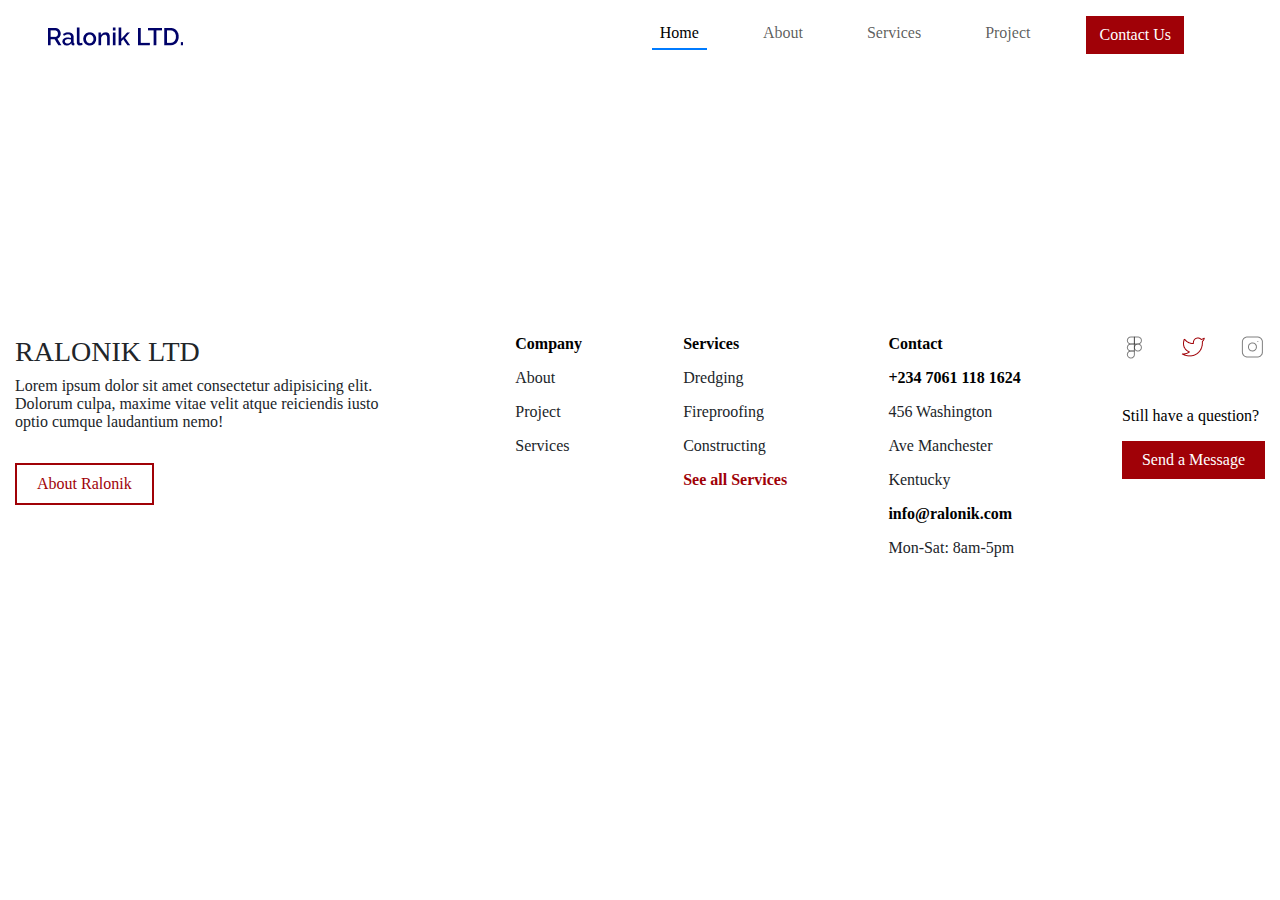
==== about.html @ 8cf42144 "update" ====
<!DOCTYPE html>
<html lang="en">
<head>
    <meta charset="UTF-8">
    <meta name="viewport" content="width=device-width, initial-scale=1.0">
    <link rel="stylesheet" href="bootstrap/css/bootstrap.min.css">
    <link rel="stylesheet" href="about.css">
    <title>Ralonik</title>
</head>
<body>
    <nav class="navbar navbar-expand-lg navbar-white bg-white p-3  px-5  fixed-top">
        <a class="navbar-brand" href="#">
            <img src="./images/Ralonik LTD..png" alt="Logo" >
        </a>
        <button class="navbar-toggler" type="button" data-bs-toggle="collapse" data-bs-target="#navbarNav" 
            aria-controls="navbarNav" aria-expanded="false" aria-label="Toggle navigation">
            <span class="navbar-toggler-icon"></span>
        </button>
        
        <div class="collapse navbar-collapse " id="navbarNav">
            <ul class="navbar-nav ms-auto">
                <li class="nav-item me-5">
                    <a class="nav-link active" href="index.html">Home</a>
                </li>
                <li class="nav-item me-5">
                    <a class="nav-link" href="about.html">About</a>
                </li>
                <li class="nav-item me-5">
                    <a class="nav-link" href="services.html">Services</a>
                </li>
                <li class="nav-item me-5">
                    <a class="nav-link" href="project.html">Project</a>
                </li>
                <a href="#" class="btn me-5" id="contact-btn">Contact Us</a>
            </ul>
        </div>
    </nav>



<!-- 

    <style>
        .counter-container {
            text-align: center;
            margin-top: 50px;
        }
        .big-number {
            font-size: 80px;
            font-weight: bold;
        }
        .small-number {
            font-size: 40px;
            font-weight: bold;
        }
        .text-desc {
            font-size: 16px;
            color: #555;
        }
    </style>

<div class="container mt-5">
    <div class="row text-center">
        <div class="col-md-4 counter-container">
            <span class="small-number counter" data-start="45" data-target="55"><span class="big-digit">4</span>5</span>+
            <p class="text-desc">Description for 45+</p>
        </div>
        <div class="col-md-4 counter-container">
           <span class="small-number counter" data-start="30" data-target="40"><span class="big-digit">3</span>0</span>+
            <p class="text-desc">Description for 30+</p>
        </div>
        <div class="col-md-4 counter-container">
            <span class="small-number counter" data-start="5" data-target="15"><span class="big-digit">5</span></span>+
            <p class="text-desc">Description for 5+</p>
        </div>
    </div>
</div>

<script>
    function animateCounters() {
        const counters = document.querySelectorAll('.counter');
        counters.forEach(counter => {
            const start = parseInt(counter.getAttribute('data-start'));
            const target = parseInt(counter.getAttribute('data-target'));
            let count = start;
            const increment = Math.ceil((target - start) / 100); 

            function updateCounter() {
                if (count < target) {
                    count += increment;
                    counter.innerText = count;
                    requestAnimationFrame(updateCounter);
                } else {
                    counter.innerText = target; 
                }
            }
            updateCounter();
        });
    }

    document.addEventListener('DOMContentLoaded', animateCounters);
</script>

<script src="https://cdn.jsdelivr.net/npm/bootstrap@5.3.0/dist/js/bootstrap.bundle.min.js"></script>







     -->


<!-- footer -->
 <footer class="d-flex w-100">
    <div class="footer-text1">
        <h3>RALONIK LTD</h3>
        <p>Lorem ipsum dolor sit amet consectetur adipisicing elit. Dolorum culpa, maxime vitae velit atque reiciendis iusto optio cumque laudantium nemo!</p>
        <button>About Ralonik</button>
    </div>
    <div  class="footer-text2 d-none" id="footer2">
        <p class="footer-color fw-bold">Company</p>
        <p>About</p>
        <p>Project</p>
        <p>Services</p>
    </div>
    <div  class="footer-text3 d-none" id="footer4">
        <p class="footer-color fw-bold">Services</p>
        <p>Dredging</p>
        <p>Fireproofing</p>
        <p>Constructing</p>
        <a href=""><p>See all Services</p></a>
    </div>
    <div  class="footer-text4 d-none" id="footer4">
        <p class="footer-color fw-bold">Contact</p>
        <p class="footer-color fw-bold">+234 7061 118 1624</p>
        <p>456 Washington</p>
        <p>Ave Manchester</p>
        <p>Kentucky</p>
        <p class="footer-color fw-bold">info@ralonik.com</p>
        <p>Mon-Sat: 8am-5pm</p>
    </div>
    <div  class="footer-text5">
        <div class="d-flex" style="justify-content: space-between;">
            <img src="images/MAKERS_SOCIAL_MEDIA_ICONS.png" style="object-fit:cover;" alt="">
            <img src="images/vectors.png" alt="" style="object-fit:cover;">
            <img src="images/vectors (1).png" alt="" style="object-fit:cover;">
        </div>
        <p class="footer-color mt-5">Still have a question?</p>
        <button>Send a Message</button>
    </div>
 </footer>








         











    <script src="scripts.js"></script>
    <script src="bootstrap/js/bootstrap.bundle.min.js"></script>
</body>
</html>
---- about.css ----
*{
    margin: 0;
    padding: 0;
    box-sizing: border-box;
}
@font-face {
    font-family: Raleway;
    src: url(./font/Raleway/Raleway-VariableFont_wght.ttf);
}
body{
    font: inherit;
    font-family: rAL;
}
.nav-link {
    position: relative;
    text-decoration: none;
}

.nav-link::after {
    content: "";
    position: absolute;
    left: 0;
    bottom: 0;
    width: 100%;
    height: 2px;
    background-color: #007bff;
    transform: scaleX(0);
    transition: transform 0.3s ease-in-out;
}
.nav-link:hover::after, 
.nav-link.active::after {
    transform: scaleX(1);
}
#contact-btn{
   background-color: #A00107;
   border-radius: 0;
   color: white;
}












/* footer */
footer{
    margin-top: 20rem;
    justify-content: space-between;
    padding: 15px;
}
.footer-text1{
    width: 60%;
    margin-right: 1.5rem;
}
.footer-text1 button{
    border: 2px solid #A00107;
    color: #A00107;
    background-color: white;
    padding: 5px 10px;
    margin-top: 1rem;
}
.footer-text5 button{
    background-color: #A00107;
    color: white;
    padding: 2px 5px;
    border: none;
}






@media (min-width: 768px) {














    
/* footer */
.footer-text1{
    width: 30%;
}
#footer2, #footer3, #footer4{
    display: block !important;
}
.footer-color{
    color: #000000;
}
.footer-text1 button{
    padding: 10px 20px;
}
.footer-text5 button{
    padding: 10px 20px;
}
.footer-text3 a{
    color: #A00107;
    list-style: none;
    text-decoration: none;
    font-weight: bold;
}


}
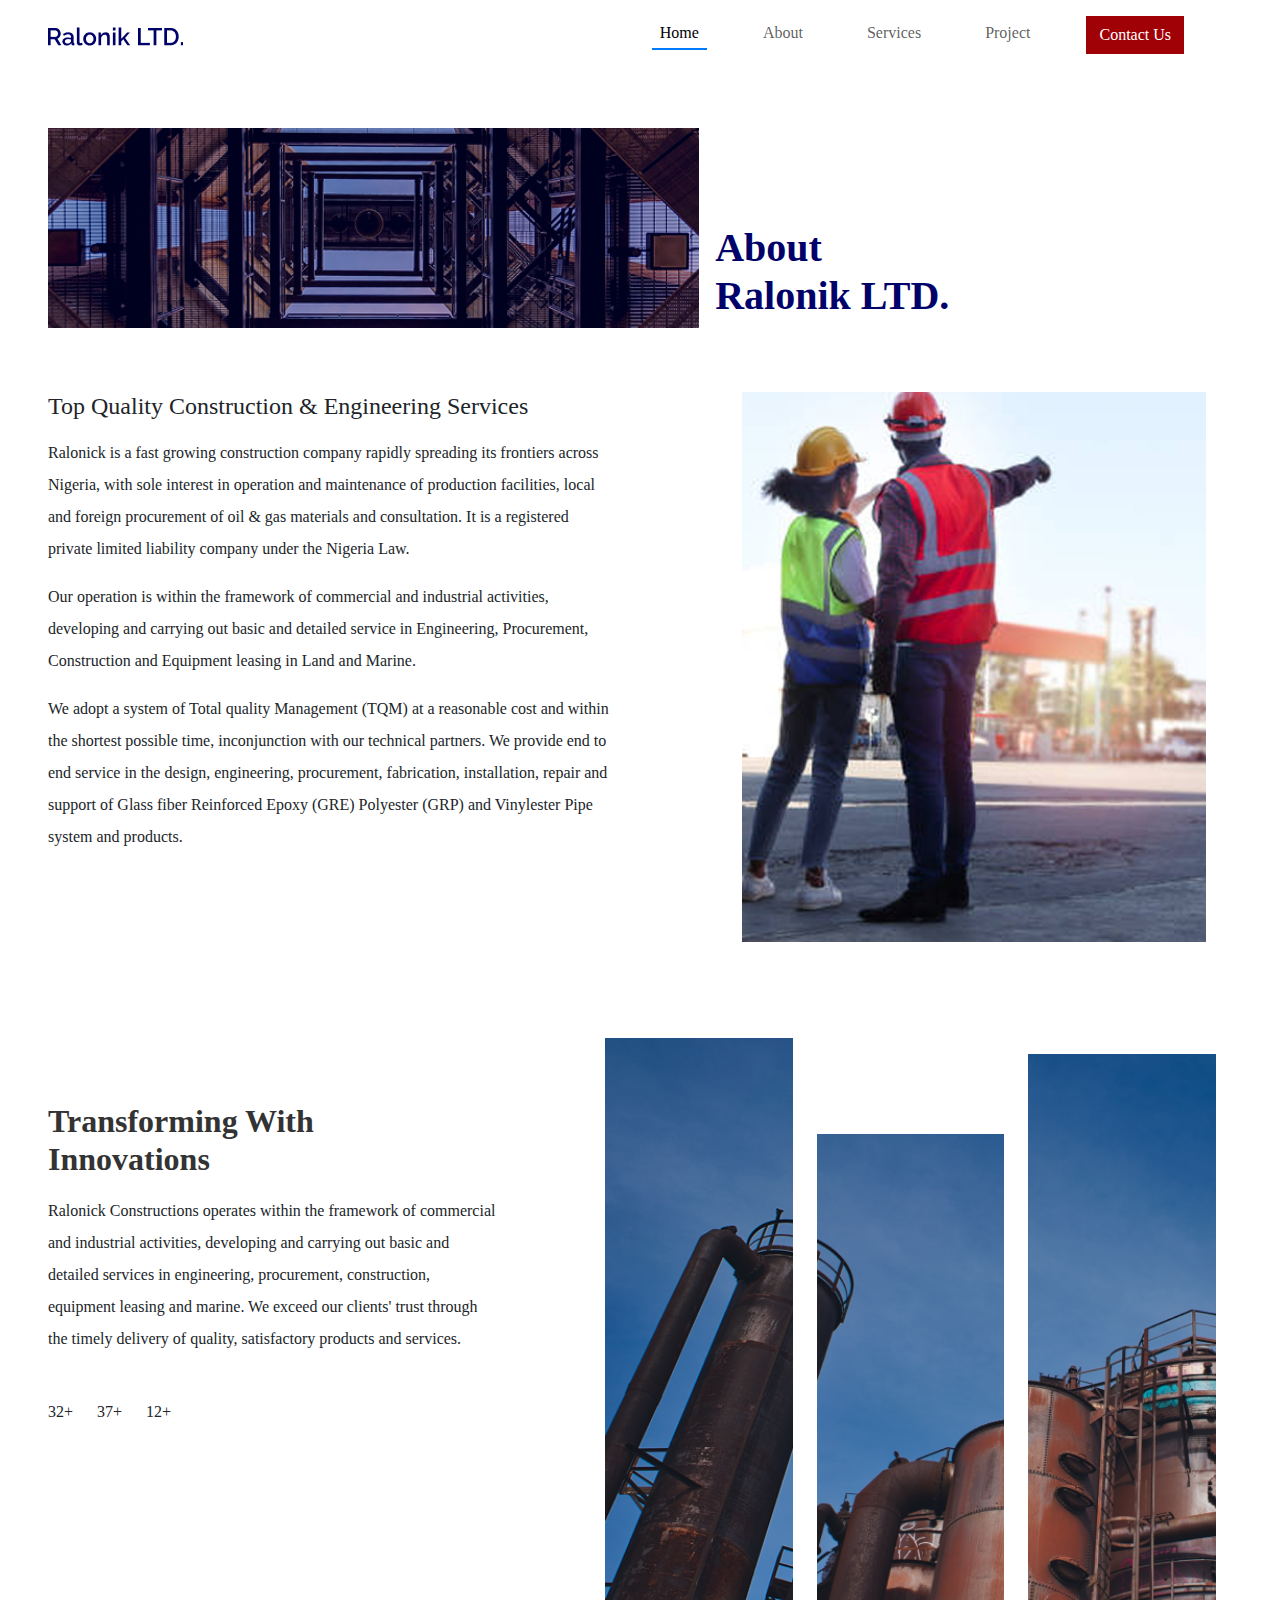
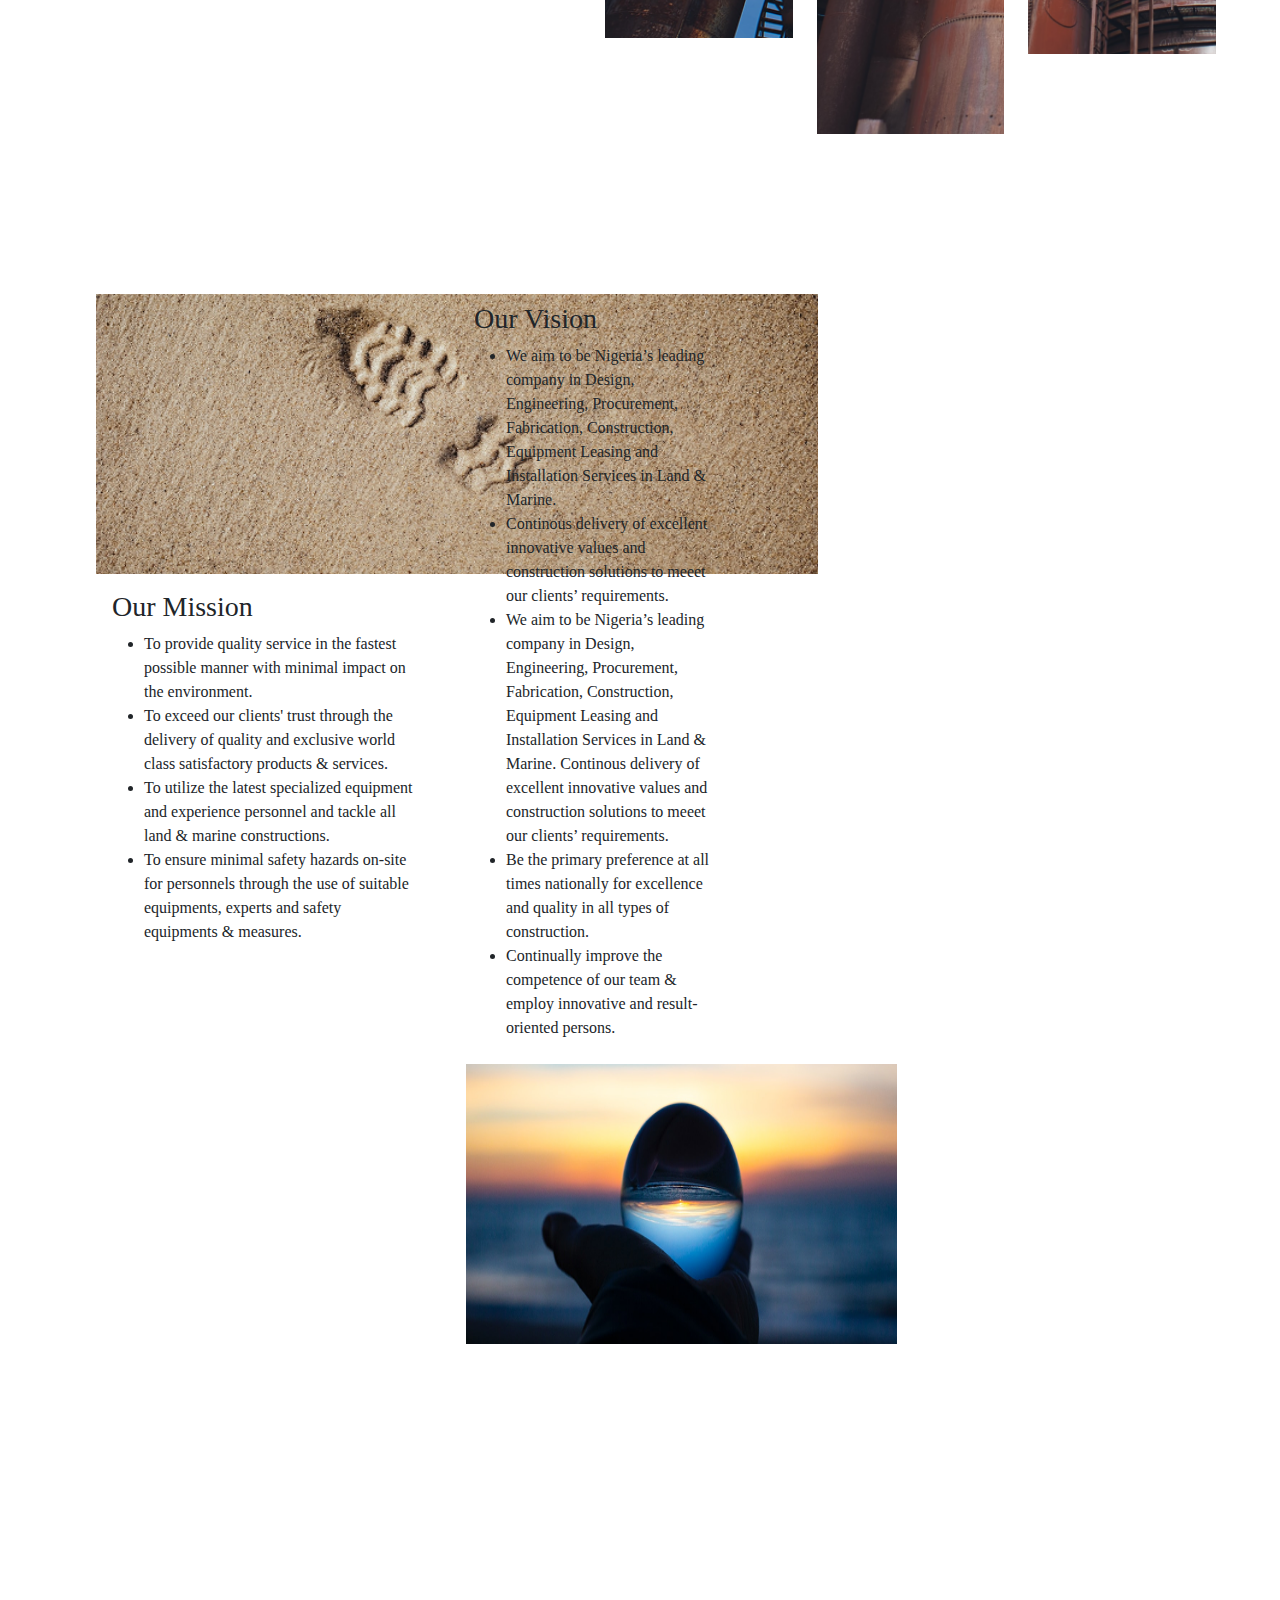
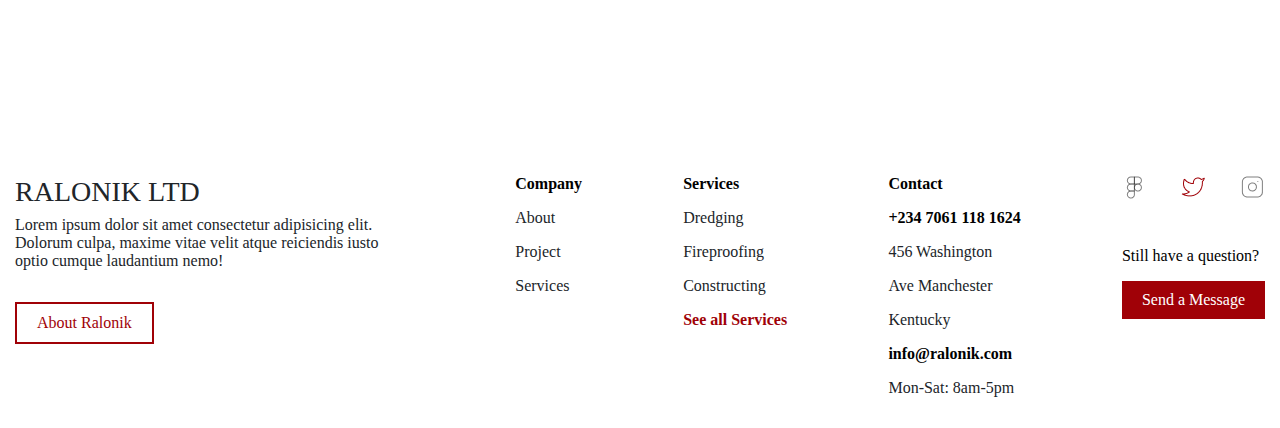
==== commit ba0e3112: "update" ====
--- a/about.html
+++ b/about.html
@@ -23,7 +23,7 @@
                     <a class="nav-link active" href="index.html">Home</a>
                 </li>
                 <li class="nav-item me-5">
-                    <a class="nav-link" href="about.html">About</a>
+                    <a class="nav-link" href="#">About</a>
                 </li>
                 <li class="nav-item me-5">
                     <a class="nav-link" href="services.html">Services</a>
@@ -35,81 +35,99 @@
             </ul>
         </div>
     </nav>
+    
+    <!-- Hero section -->
+    <section class="mt-5 p-5">
+        <div class="about-head">
+            <img src="images/Frame 9908.png" alt="" style="object-fit: cover;">
+            <h1 class="fw-bold">About <br> Ralonik LTD.</h1>
+        </div>
+        <div class="about-text mt-5">
+            <div class="about-text-p">
+                <h4 class="mt-3">Top Quality Construction & Engineering Services</h4>
+                <p class="mt-3">Ralonick is a fast growing construction company rapidly spreading its frontiers across Nigeria, with sole interest in operation and maintenance of production facilities, local and foreign procurement of oil & gas materials and consultation. It is a registered private limited liability company under the Nigeria Law.</p>
+                <p class="mt-3"> Our operation is within the framework of commercial and industrial activities, developing and carrying out basic and detailed service in Engineering, Procurement, Construction and Equipment leasing in Land and Marine.</p>
+                <p class="mt-3">We adopt a system of Total quality Management (TQM) at a reasonable cost and within the shortest possible time, inconjunction with our technical partners. We provide end to end service in the design, engineering, procurement, fabrication, installation, repair and support of Glass fiber Reinforced Epoxy (GRE) Polyester (GRP) and Vinylester Pipe system and products.</p>
+            </div>
+            <div class="about-text-img">
+                <img src="images/Frame 41.png" alt="" class="d-none" id="about-text-img1" style="object-fit: cover;">
+            </div>
+    
+        </div>
+
+        <!-- Transformation -->
+         
+        <div class="d-flex mt-5">
+            <div class="whatwedo">
+                <h2 class="mb-3 fw-bold" style="width: 50%; color: #333333;">Transforming With Innovations</h2>
+                <p class="mb-5" style="line-height: 2; width: 85%;">Ralonick Constructions operates within the framework of commercial and industrial activities, developing and carrying out basic and detailed services in engineering, procurement, construction, equipment leasing and marine. 
+                    We exceed our clients' trust through the timely delivery of quality, satisfactory products and services.</p>
+                 <div class="d-none" id="num-count">
+                    <div class="row text-center">
+                        <div class="col-md-4 counter-container" id="counter1" class="counter fw-bold">
+                            <span class="small-number counter" data-start="45" data-target="55"><span class="big-digit">4</span>5</span>+
+                            <p class="text-desc">Description for 45+</p>
+                        </div>
+                        <div class="col-md-4 counter-container" id="counter2" class="counter fw-bold">
+                           <span class="small-number counter" data-start="30" data-target="40"><span class="big-digit">3</span>0</span>+
+                            <p class="text-desc">Description for 30+</p>
+                        </div>
+                        <div class="col-md-4 counter-container" id="counter3" class="counter fw-bold">
+                            <span class="small-number counter" data-start="5" data-target="15"><span class="big-digit">5</span></span>+
+                            <p class="text-desc">Description for 5+</p>
+                        </div>
+                    </div> 
+                </div> 
+
+            </div>
+            <div class="d-none mt-3" id="whatwedo-img">
+                <img src="images/unsplash_ptudKzrajps.png" alt="" class="img-1" srcset="">
+                <img src="images/Frame 15.png" alt="" class="img-2">
+                <img src="images/Frame 14.png" alt="" class="img-3">
+            </div>
+        </div>
 
 
+        <!-- vision and mission -->
+         <div class="vision-head p-5">
+            <div class="vision-header">
+                <div>
+                    <img src="images/Frame 9912.png" alt="">
+                    <div class="p-3 mission">
+                        <h3>Our Mission</h3>
+                        <ul>
+                            <li>To provide quality service in the fastest possible manner with minimal impact on the environment. </li>
+                            <li>To exceed our clients' trust through the delivery of quality and exclusive world class satisfactory products & services. </li>
+                            <li>To utilize the latest specialized equipment and experience personnel and tackle all land & marine constructions.</li>
+                            <li>To ensure minimal safety hazards on-site for personnels through the use of suitable equipments, experts and safety equipments & measures.</li>
+                        </ul>
+                    </div>
 
-<!-- 
+                </div>
+                
+                <div class="vision-text-head">
+                    <div class="vision-text">
+                        <h3>Our Vision</h3>
+                      <ul>
+                        <li>We aim to be Nigeria’s leading company in Design,  Engineering, Procurement, Fabrication, Construction, Equipment Leasing  and Installation Services in Land & Marine.</li>
+                        <li>Continous delivery of excellent innovative values and construction solutions to meeet our clients’  requirements. </li>
+                        <li>We aim to be Nigeria’s leading company in Design,  Engineering, Procurement, Fabrication, Construction, Equipment Leasing  and Installation Services in Land & Marine.
+                            Continous delivery of excellent innovative values and construction solutions to meeet our clients’  requirements. 
+                        </li>
+                        <li> Be the primary preference at all times nationally for excellence and quality in all types of construction.</li>
+                        <li>
+                            Continually improve the competence of our team & employ innovative and result-oriented persons.
+                        </li>
+                    </ul>
+                    </div>
+                    <img src="images/Frame 9914.png" alt="">
+                </div>
+            </div>
 
-    <style>
-        .counter-container {
-            text-align: center;
-            margin-top: 50px;
-        }
-        .big-number {
-            font-size: 80px;
-            font-weight: bold;
-        }
-        .small-number {
-            font-size: 40px;
-            font-weight: bold;
-        }
-        .text-desc {
-            font-size: 16px;
-            color: #555;
-        }
-    </style>
+         </div>
 
-<div class="container mt-5">
-    <div class="row text-center">
-        <div class="col-md-4 counter-container">
-            <span class="small-number counter" data-start="45" data-target="55"><span class="big-digit">4</span>5</span>+
-            <p class="text-desc">Description for 45+</p>
-        </div>
-        <div class="col-md-4 counter-container">
-           <span class="small-number counter" data-start="30" data-target="40"><span class="big-digit">3</span>0</span>+
-            <p class="text-desc">Description for 30+</p>
-        </div>
-        <div class="col-md-4 counter-container">
-            <span class="small-number counter" data-start="5" data-target="15"><span class="big-digit">5</span></span>+
-            <p class="text-desc">Description for 5+</p>
-        </div>
-    </div>
-</div>
+    </section>
 
-<script>
-    function animateCounters() {
-        const counters = document.querySelectorAll('.counter');
-        counters.forEach(counter => {
-            const start = parseInt(counter.getAttribute('data-start'));
-            const target = parseInt(counter.getAttribute('data-target'));
-            let count = start;
-            const increment = Math.ceil((target - start) / 100); 
-
-            function updateCounter() {
-                if (count < target) {
-                    count += increment;
-                    counter.innerText = count;
-                    requestAnimationFrame(updateCounter);
-                } else {
-                    counter.innerText = target; 
-                }
-            }
-            updateCounter();
-        });
-    }
-
-    document.addEventListener('DOMContentLoaded', animateCounters);
-</script>
-
-<script src="https://cdn.jsdelivr.net/npm/bootstrap@5.3.0/dist/js/bootstrap.bundle.min.js"></script>
-
-
-
-
-
-
-
-     -->
 
 
 <!-- footer -->
--- a/about.css
+++ b/about.css
@@ -37,6 +37,16 @@
    color: white;
 }
 
+/* about us */
+.about-head img{
+    width: 100%;
+    height: 150px;
+}
+.about-head h1{
+    color: #000269;
+    margin-top: 10px;
+}
+
 
 
 
@@ -78,6 +88,88 @@
 
 
 @media (min-width: 768px) {
+    .about-head{
+        display: flex;
+        margin-top: 2rem;
+    }
+    .about-head img{
+        width: 55%;
+        height: 200px;
+    }
+    .about-head h1{
+        margin-top: 6rem;
+        color: #000269;
+        margin-left: 1rem;
+    }
+    .about-text{
+        display: flex;
+    }
+    .about-text-p{
+        line-height: 2;
+        width: 50%;
+    }
+    .about-text-img{
+        width: 45%;
+        padding: 1rem; 
+        margin-left: 7.3rem;
+    }
+    .about-text-img img{
+        height: 550px;
+    }
+    #about-text-img1{
+        display:  block !important;
+    }
+    
+.whatwedo{
+    width: 45%;
+    margin-top: 6rem;
+}
+
+#whatwedo-img{
+    display: flex !important;
+    margin-left: 1rem;
+}
+.img-1{
+    margin: 1rem 0.5rem;
+    height: 600px;
+}
+.img-3{
+    margin: 2rem 0.5rem;
+    height: 600px;
+}
+.img-2{
+    margin: 7rem 1rem;
+    height: 600px;
+}
+#num-count{
+    display: flex !important;
+}
+.vision-header{
+    display: flex;
+}
+.vision-header img{
+    width: 195%;
+    height: 280px;
+}
+.vision-header{
+    width: 100%;
+
+}
+.vision-text{
+    padding: 0.5rem;
+    width: 35%;
+}
+.vision-text ul li{
+    line-height: 1.5;
+}
+.vision-text-head img{
+    width: 60%;
+}
+.mission{
+    line-height: 1.5;
+    width: 90%;
+}
+
 
 
 
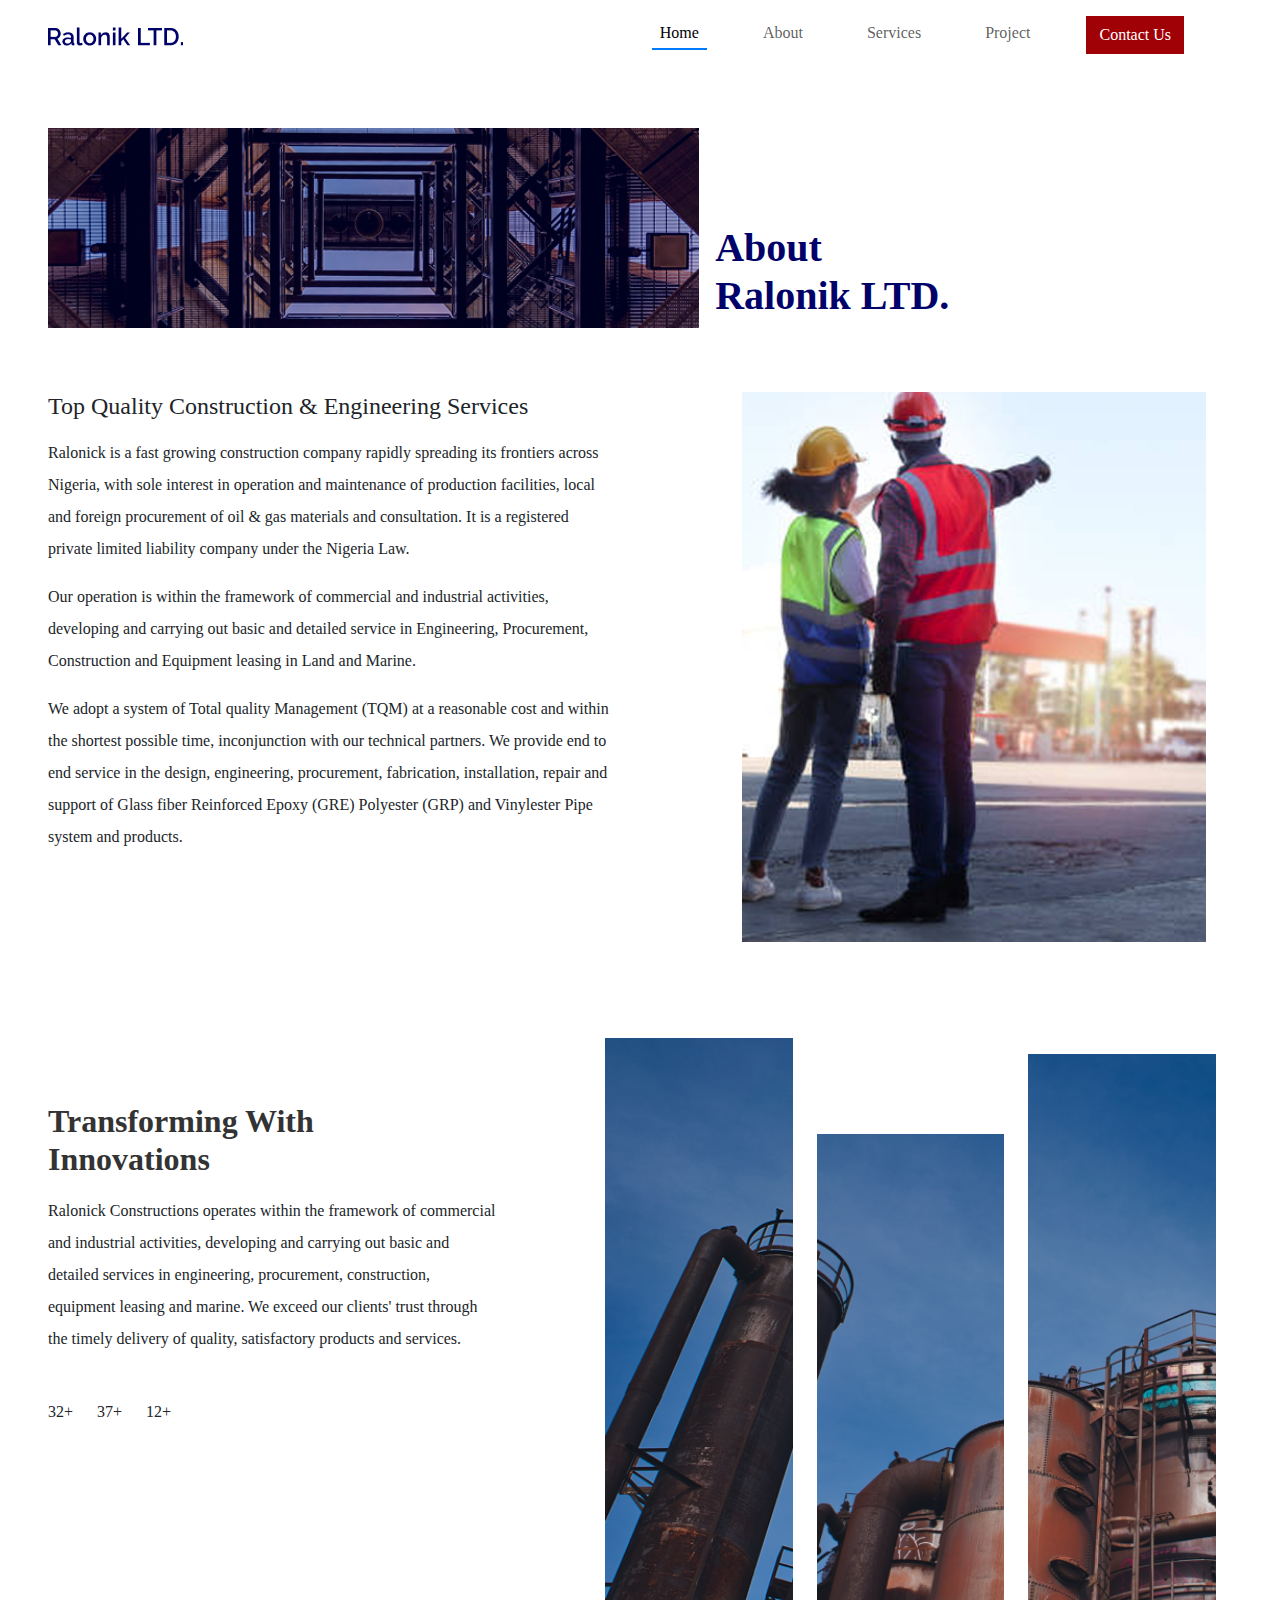
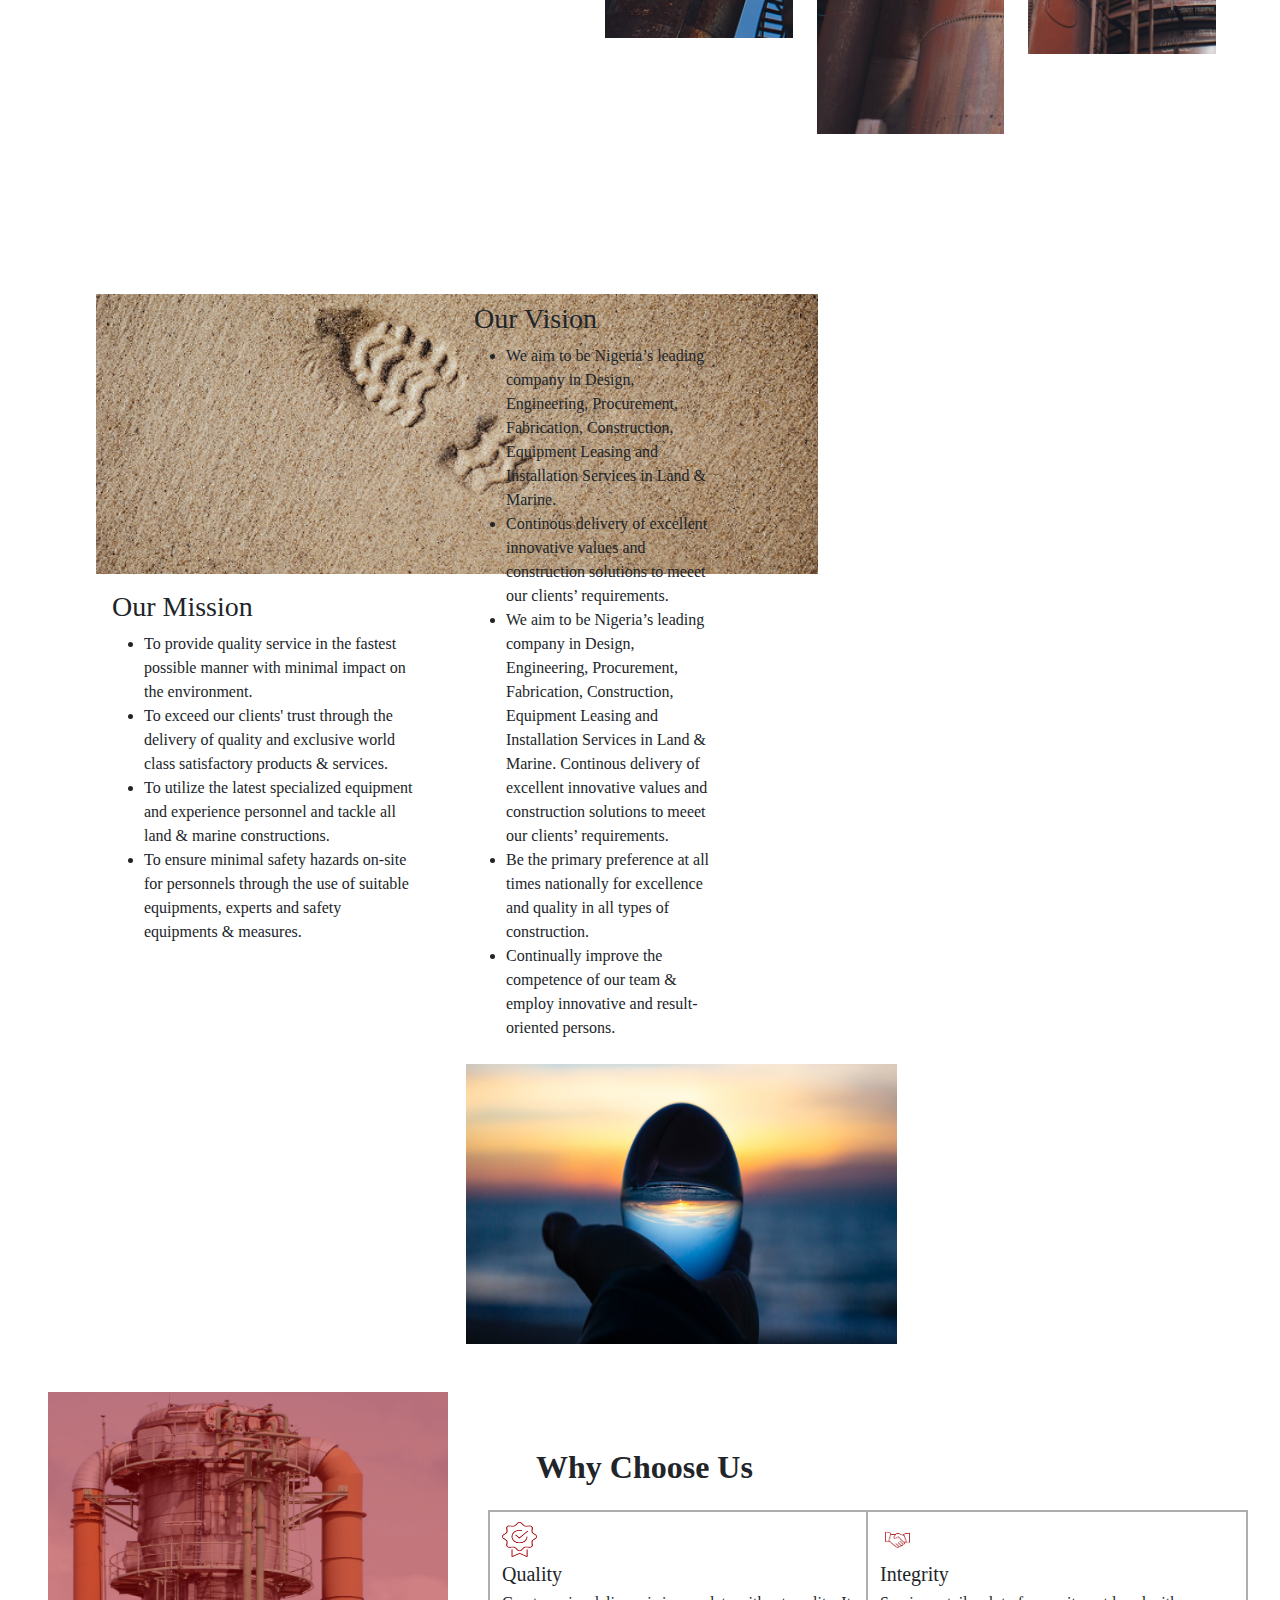
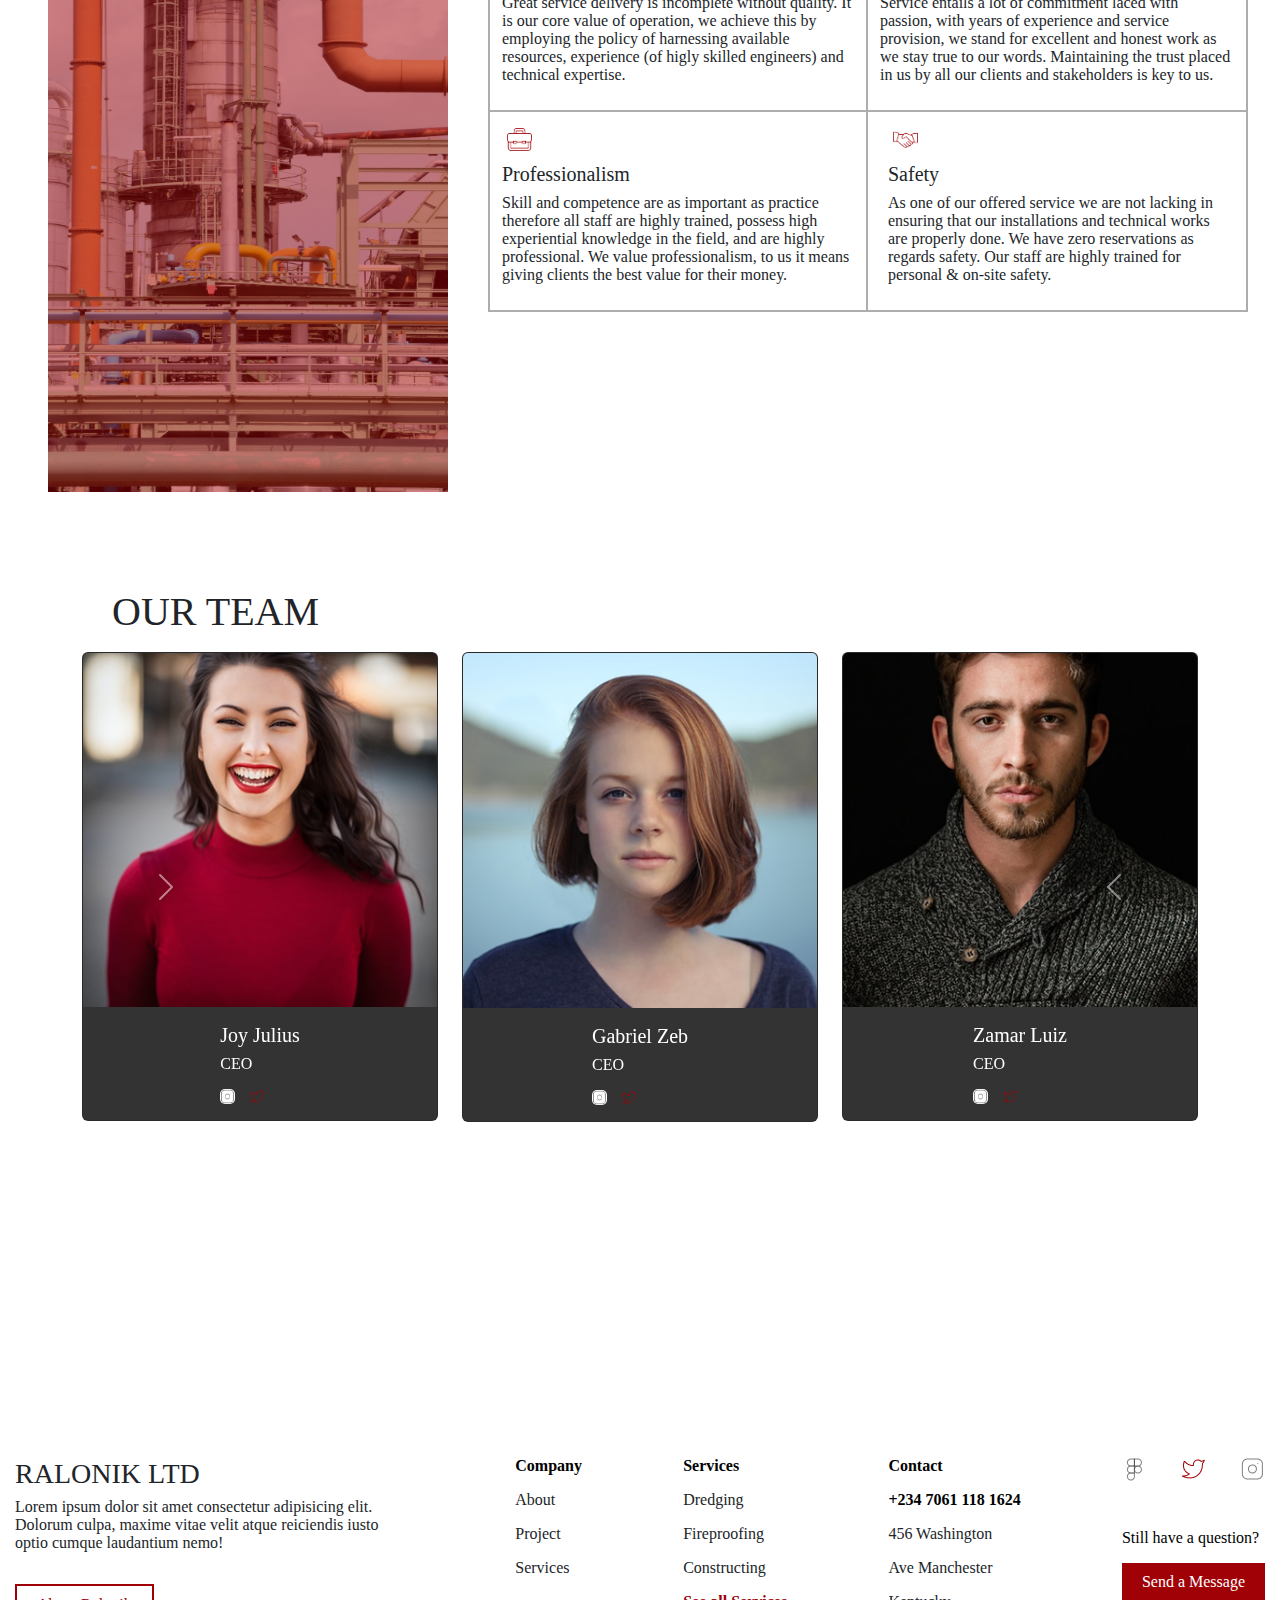
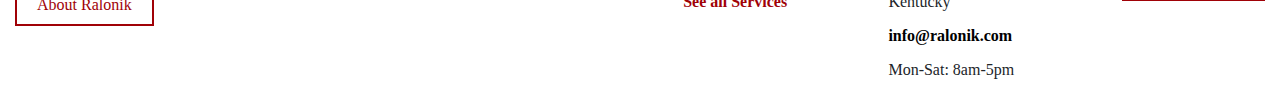
==== commit a066a32a: "update" ====
--- a/about.html
+++ b/about.html
@@ -126,7 +126,182 @@
 
          </div>
 
+
+
+
+
+
+
+
+          <!-- why choose us -->
+        <div class="hero-choose">
+            <div class="d-none" id="hero-choose-img">
+                <img src="images/Frame 28.png" alt="" class="hero-choose-img1">
+            </div>
+          <div class="hero-chooseboxx mt-5 p-2">
+            <h2 class="hero-choose-head mb-4 fw-bold ml-4">Why Choose Us</h2>
+            <div class="hero-choose-box">
+                <div class="hero-choose-box-1">
+                    <div class="hero-choose-box-1a">
+                        <img src="images/Vector (8).png" alt="">
+                        <h5>Quality</h5>
+                        <p>Great service delivery is incomplete without quality. It is our core value of operation, we achieve this by employing the policy of harnessing available resources, experience (of higly skilled engineers) and technical expertise.</p>
+                    </div>
+                    <div class="hero-choose-box-1b">
+                        <img src="images/Frame 35.png" alt="">
+                        <h5>Integrity</h5>
+                        <p>Service entails a lot of commitment laced with passion, with years of experience and service provision, we stand for excellent and honest work as we stay true to our words.
+                            Maintaining the trust placed in us by all our clients and stakeholders is key to us.</p>
+                    </div>
+
+                </div>
+                <div class="hero-choose-box-2">
+                    <div class="hero-choose-box-1c">
+                        <img src="images/Frame 35 (1).png" alt="">
+                        <h5>Professionalism</h5>
+                        <p>Skill and competence are as important as practice therefore all staff are highly trained, possess high experiential knowledge in the field, and are highly professional.
+                        We value professionalism, to us it means giving clients the best value for their money.</p>
+                    </div>
+                    <div class="hero-choose-box-1d">
+                        <img src="images/Frame 35.png" alt="">
+                        <h5>Safety</h5>
+                        <p>As one of our offered service we are not lacking in ensuring that our installations and technical works are properly done.
+                            We have zero reservations as regards safety. Our staff are highly trained for personal & on-site safety. </p>
+                    </div>
+                </div>
+            </div>
+          </div>
+
+        </div>
+
+
     </section>
+
+
+
+
+
+
+
+
+
+
+<div class="mt-5">
+    <h1 class="mb-3" style="margin-left: 7rem;">OUR TEAM</h1>
+
+    <div class="container  w-100">
+        <div id="carouselExample" class="carousel slide" data-bs-ride="carousel">
+            <div class="carousel-inner">
+                <div class="carousel-item active">
+                    <div class="row">
+                        <div class="col-md-4">
+                            <div class="card" style="background-color: #333333; color: white;">
+                                <img src="images/Frame 9 (1).png" class="card-img-top" alt="Image 1">
+                                <div class="card-body mx-auto" >
+                                    <h5>Joy Julius</h5>
+                                    <p>CEO</p>
+                                    <div class="d-flex">
+                                        <img src="images/vectors (1).png" alt="" style="width: 15px; height: 15px; margin-right: 15px; border-radius: 5px; background-color: white;">
+                                        <img src="images/vectors.png" alt="" style="width: 15px; height: 15px;">
+                                    </div>
+                                </div>
+                            </div>
+                        </div>
+                        <div class="col-md-4">
+                            <div class="card" style="background-color: #333333; color: white;">
+                                <img src="images/Frame 14 (1).png" class="card-img-top" alt="Image 2">
+                                <div class="card-body mx-auto">
+                                    <h5>Gabriel Zeb</h5>
+                                    <p>CEO</p>
+                                    <div class="d-flex">
+                                        <img src="images/vectors (1).png" alt="" style="width: 15px; height: 15px; margin-right: 15px; border-radius: 5px; background-color: white;">
+                                        <img src="images/vectors.png" alt="" style="width: 15px; height: 15px;">
+                                    </div>
+                                </div>
+                            </div>
+                        </div>
+                        <div class="col-md-4">
+                            <div class="card" style="background-color: #333333; color: white;">
+                                <img src="images/Frame 15 (1).png" class="card-img-top" alt="Image 3">
+                                <div class="card-body mx-auto">
+                                    <h5>Zamar Luiz</h5>
+                                    <p>CEO</p>
+                                    <div class="d-flex">
+                                        <img src="images/vectors (1).png" alt="" style="width: 15px; height: 15px; margin-right: 15px; border-radius: 5px; background-color: white;">
+                                        <img src="images/vectors.png" alt="" style="width: 15px; height: 15px;">
+                                    </div>
+                                </div>
+                            </div>
+                        </div>
+                    </div>
+                </div>
+                <div class="carousel-item">
+                    <div class="row">
+                        <div class="col-md-4">
+                            <div class="card" id="card-1" style="background-color: #333333; color: white;">
+                                <img src="images/Frame 14 (1).png" class="card-img-top" alt="Image 4">
+                                <div class="card-body mx-auto">
+                                    <h5>Rose Hope</h5>
+                                    <p>CEO</p> 
+                                    <div class="d-flex">
+                                        <img src="images/vectors (1).png" alt="" style="width: 15px; height: 15px; margin-right: 15px; border-radius: 5px; background-color: white;">
+                                        <img src="images/vectors.png" alt="" style="width: 15px; height: 15px;">
+                                    </div>
+                                </div>
+                            </div>
+                        </div>
+                        <div class="col-md-4">
+                            <div class="card" id="card-1" style="background-color: #333333; color: white;">
+                                <img src="images/Frame 9 (1).png" class="card-img-top" alt="Image 5">
+                                <div class="card-body mx-auto">
+                                    <h5>Henry Philip</h5>
+                                    <p>CEO</p>
+                                    <div class="d-flex">
+                                        <img src="images/vectors (1).png" alt="" style="width: 15px; height: 15px; margin-right: 15px; border-radius: 5px; background-color: white;">
+                                        <img src="images/vectors.png" alt="" style="width: 15px; height: 15px;">
+                                    </div>
+                                </div>
+                            </div>
+                        </div>
+                        <div class="col-md-4">
+                            <div class="card" id="card-1" style="background-color: #333333; color: white;">
+                                <img src="images/Frame 15 (1).png" class="card-img-top" alt="Image 6">
+                                <div class="card-body mx-auto">
+                                    <h5>Hansel Ohio</h5>
+                                    <p>CEO</p>
+                                    <div class="d-flex">
+                                        <img src="images/vectors (1).png" alt="" style="width: 15px; height: 15px; margin-right: 15px; border-radius: 5px; background-color: white;">
+                                        <img src="images/vectors.png" alt="" style="width: 15px; height: 15px;">
+                                    </div>
+                                </div>
+                            </div>
+                        </div>
+                    </div>
+                </div>
+            </div>
+            <div class="carousel-controls">
+                <button class="carousel-control-next" type="button" data-bs-target="#carouselExample" data-bs-slide="next">
+                    <span class="carousel-control-prev-icon" aria-hidden="true"></span>
+                    <span class="visually-hidden">Next</span>
+                </button>
+                <button class="carousel-control-prev" type="button" data-bs-target="#carouselExample" data-bs-slide="prev">
+                    <span class="carousel-control-next-icon" aria-hidden="true"></span>
+                    <span class="visually-hidden">Previous</span>
+                </button>
+               
+            </div>
+        </div>
+    </div>
+</div>
+
+
+
+
+</div>
+
+
+
+
 
 
 
--- a/about.css
+++ b/about.css
@@ -47,6 +47,18 @@
     margin-top: 10px;
 }
 
+
+/* why choose us */
+.hero-choose-box-1a, .hero-choose-box-1b, .hero-choose-box-1c, .hero-choose-box-1d{
+    border: 2px solid #ADADAD;
+    padding: 10px 12px; 
+    margin-bottom: 15px;
+} 
+.hero-choose-box-1a img, .hero-choose-box-1b img, .hero-choose-box-1c img, .hero-choose-box-1d img{
+    width: 35px;
+    height: 35px;
+    margin-bottom: 5px;
+}
 
 
 
@@ -171,6 +183,61 @@
 }
 
 
+/* why choose us */
+#hero-choose-img{
+    display: block !important;
+}
+.hero-choose-box-1,.hero-choose-box-2,.hero-choose{
+    display: flex;
+}
+.hero-choose-box-1a, .hero-choose-box-1b, .hero-choose-box-1c, .hero-choose-box-1d{
+    width: 380px;
+    margin-bottom: 0;
+} 
+
+.hero-choose-box-1a{
+    border: 2px solid #ADADAD;
+    padding: 10px 12px;
+}
+.hero-choose-box-1c{
+    border-top: 0px solid #ADADAD;
+    border-right: 2px solid #ADADAD;
+    border-left: 2px solid #ADADAD ;
+    border-bottom: 2px solid #ADADAD;
+    padding: 10px 12px;
+}
+.hero-choose-box-1b{
+    border-top: 2px solid #ADADAD;
+    border-left: 0px solid #ADADAD;
+    border-right: 2px solid #ADADAD;
+    border-bottom: 2px solid #ADADAD;
+    padding: 10px 12px;
+}
+.hero-choose-box-1d{
+    border-top: 0px solid #ADADAD;
+    border-left: 0px solid #ADADAD;
+    border-right: 2px solid #ADADAD;
+    border-bottom: 2px solid #ADADAD;
+    padding: 10px 20px;
+    
+}
+/* .hero-chooseboxx{
+    padding: 0rem 10rem;
+} */
+.hero-choose-box{
+    width: 100%;
+    padding: 0rem 5rem 0 2rem;  
+}
+.hero-choose-head {
+    padding: 0rem 5rem;  
+    
+}
+.hero-choose-img1{
+    width: 400px;
+    height: 700px;
+}
+
+
 
 
 
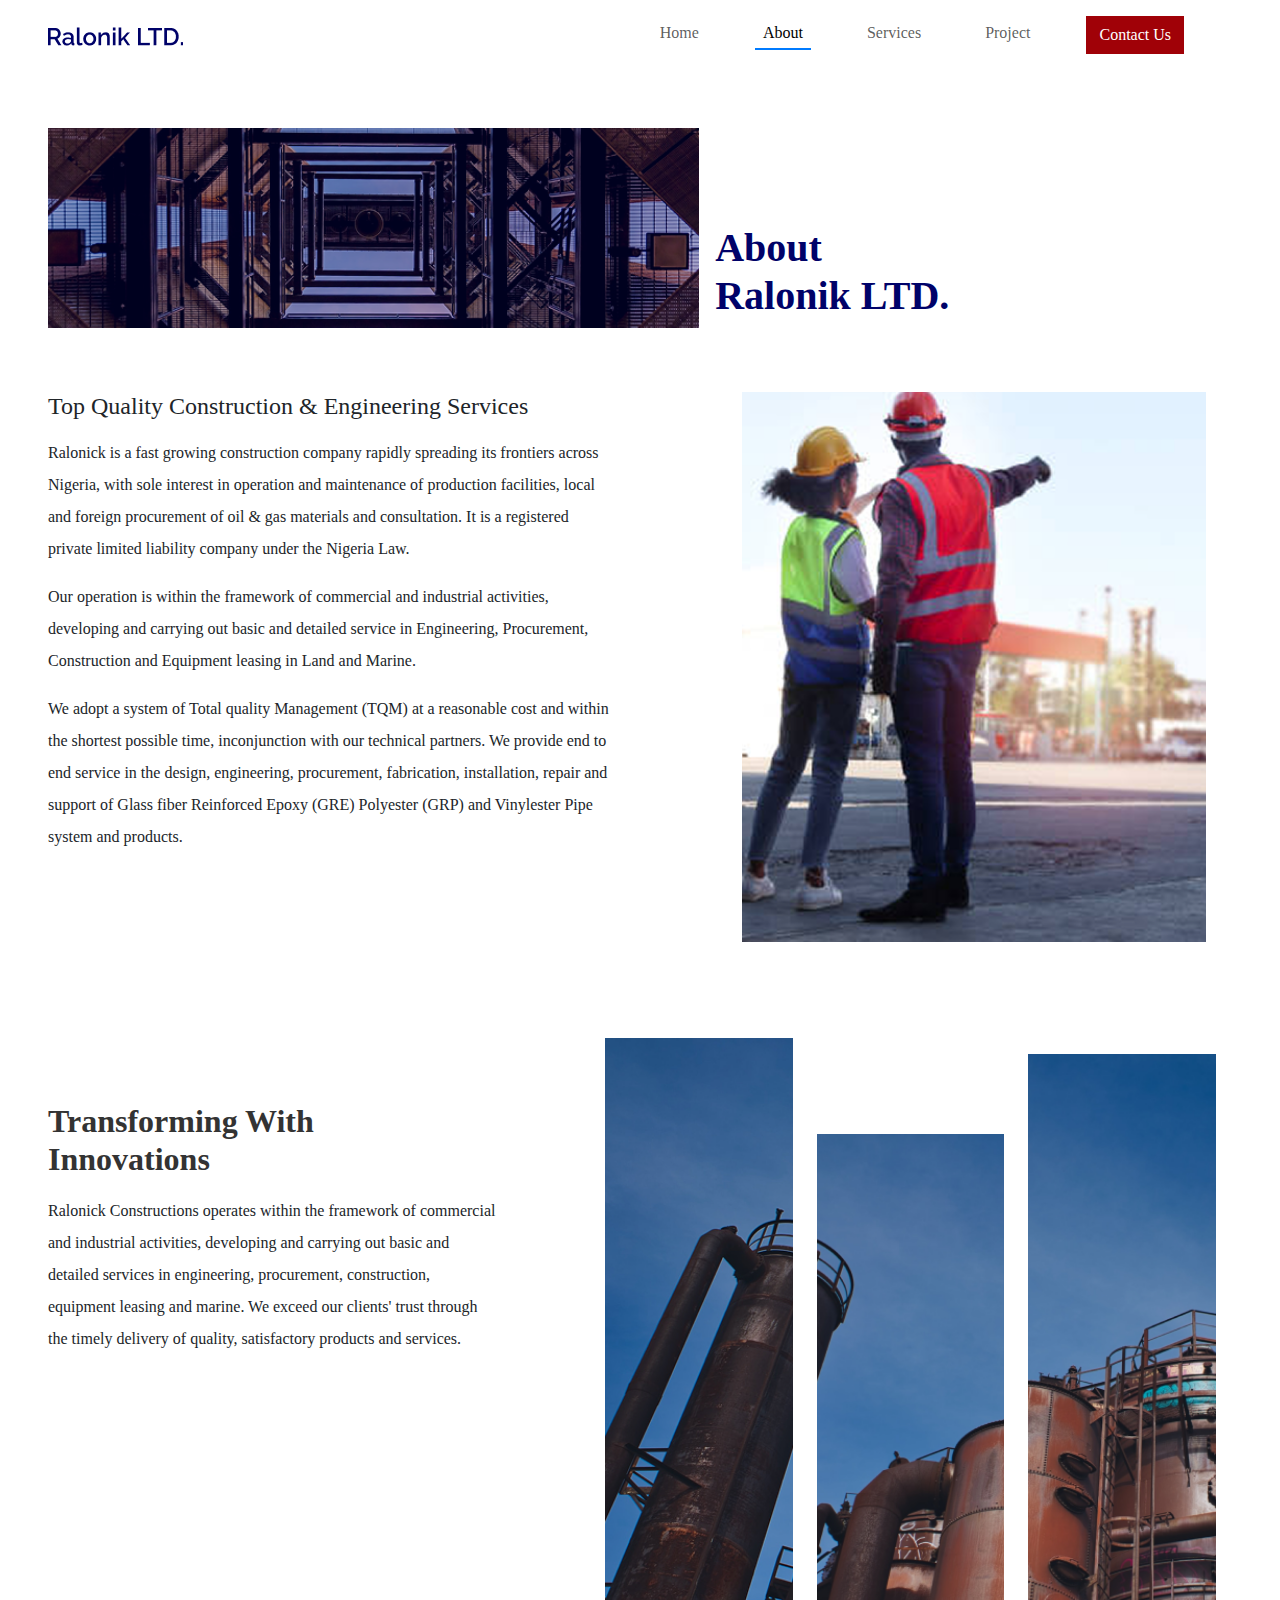
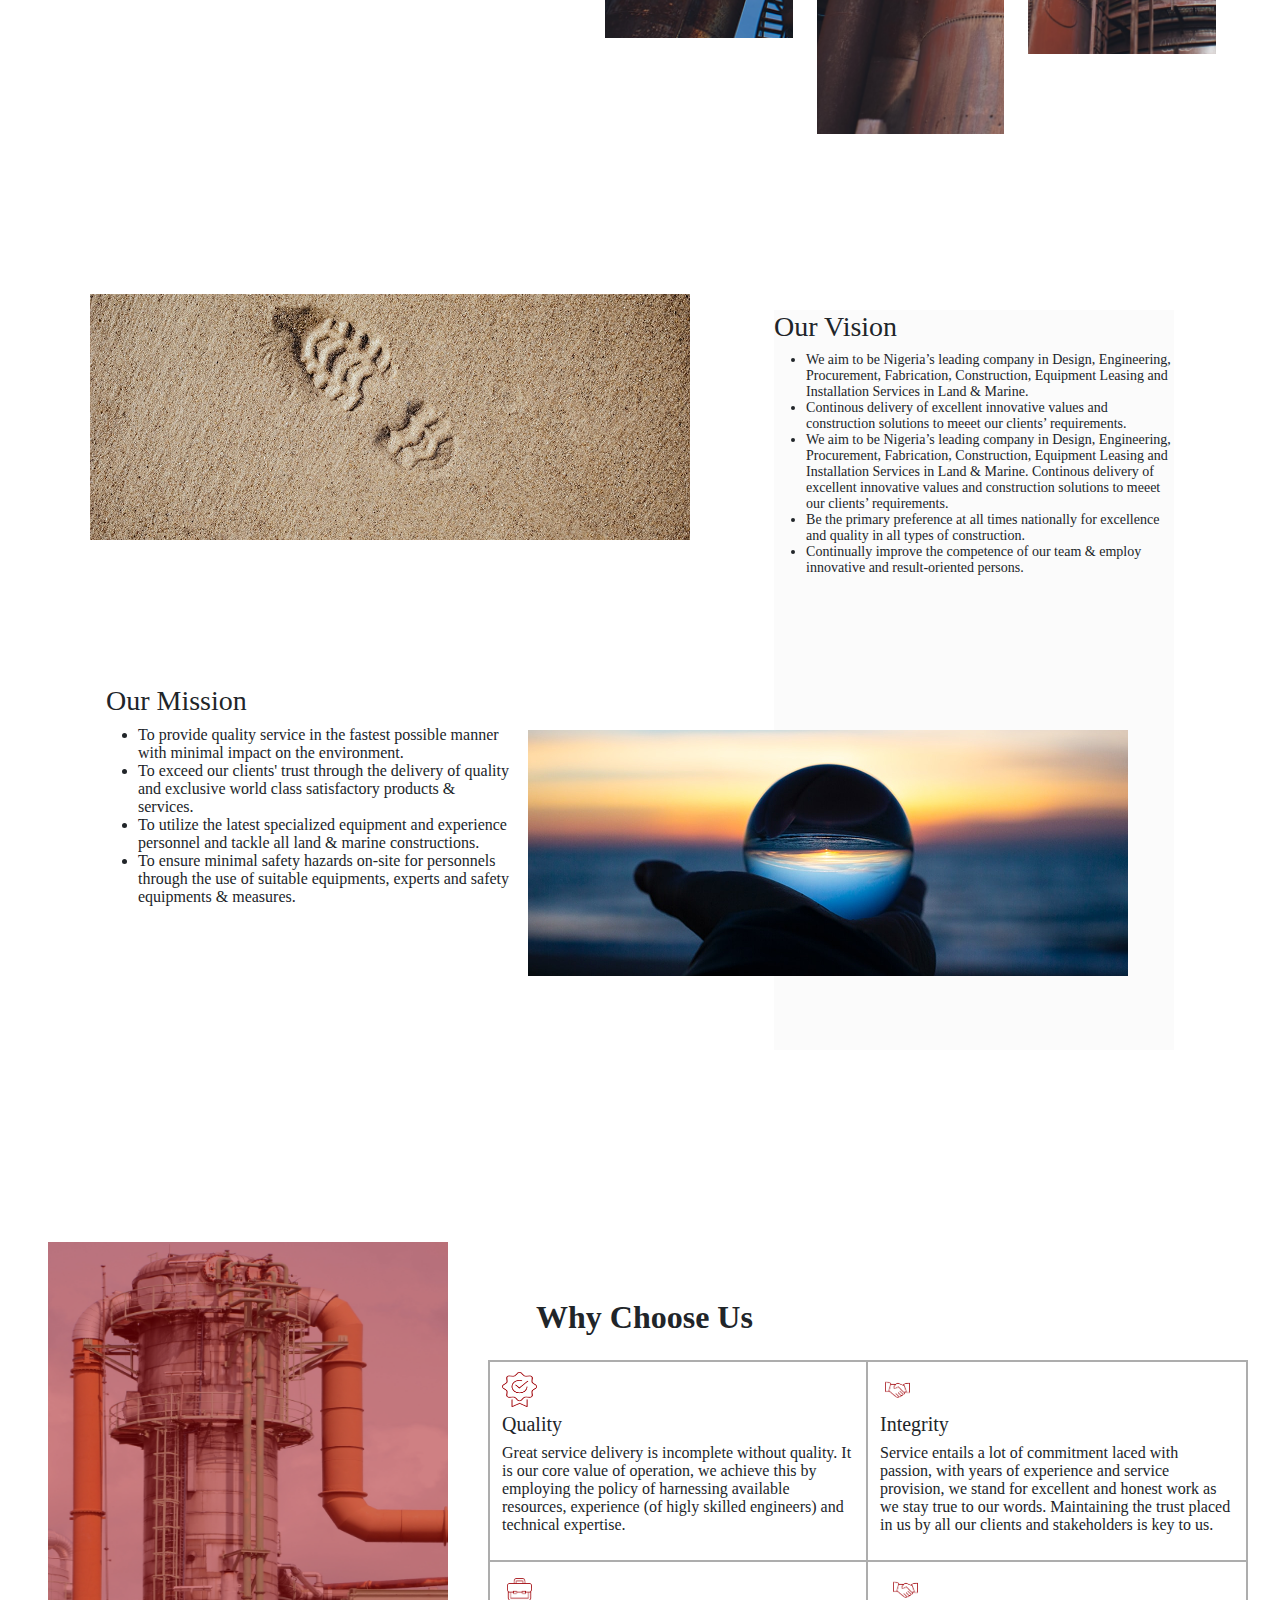
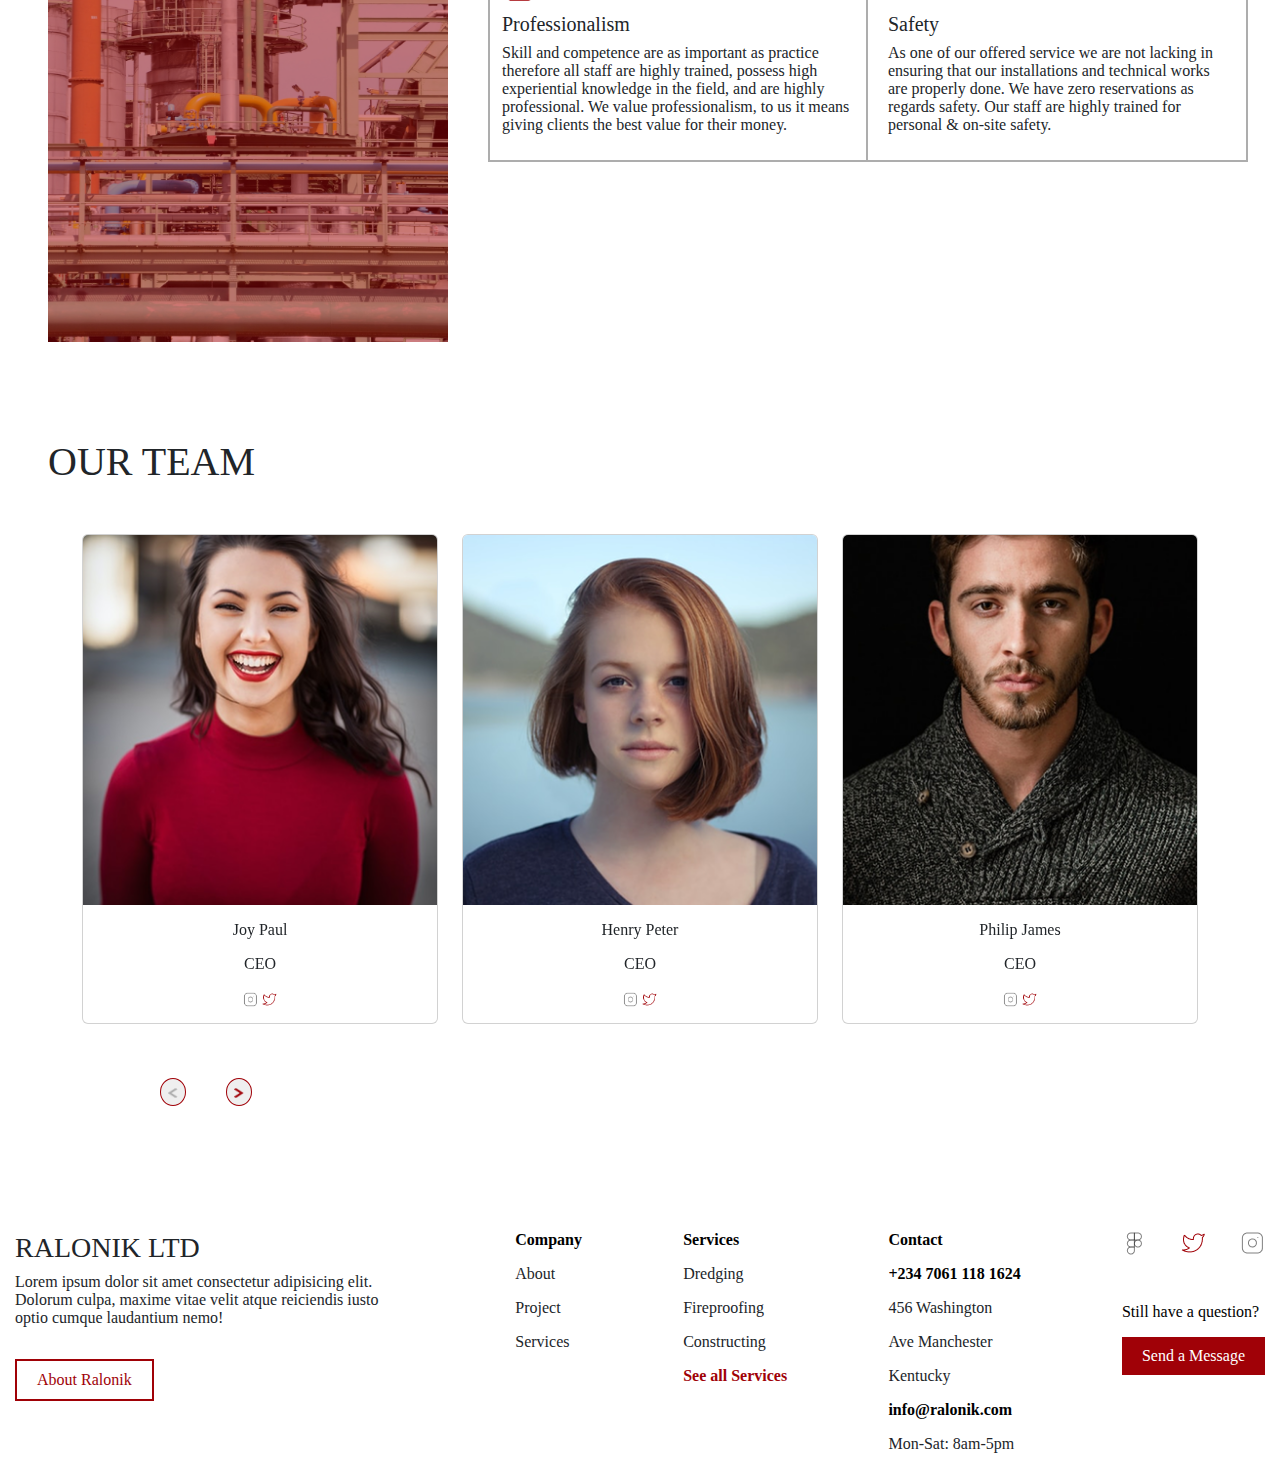
==== commit 512d8954: "update" ====
--- a/about.html
+++ b/about.html
@@ -20,10 +20,10 @@
         <div class="collapse navbar-collapse " id="navbarNav">
             <ul class="navbar-nav ms-auto">
                 <li class="nav-item me-5">
-                    <a class="nav-link active" href="index.html">Home</a>
+                    <a class="nav-link" href="index.html">Home</a>
                 </li>
                 <li class="nav-item me-5">
-                    <a class="nav-link" href="#">About</a>
+                    <a class="nav-link active" href="#">About</a>
                 </li>
                 <li class="nav-item me-5">
                     <a class="nav-link" href="services.html">Services</a>
@@ -31,7 +31,7 @@
                 <li class="nav-item me-5">
                     <a class="nav-link" href="project.html">Project</a>
                 </li>
-                <a href="#" class="btn me-5" id="contact-btn">Contact Us</a>
+                <a href="contact.html" class="btn me-5" id="contact-btn">Contact Us</a>
             </ul>
         </div>
     </nav>
@@ -63,20 +63,6 @@
                 <p class="mb-5" style="line-height: 2; width: 85%;">Ralonick Constructions operates within the framework of commercial and industrial activities, developing and carrying out basic and detailed services in engineering, procurement, construction, equipment leasing and marine. 
                     We exceed our clients' trust through the timely delivery of quality, satisfactory products and services.</p>
                  <div class="d-none" id="num-count">
-                    <div class="row text-center">
-                        <div class="col-md-4 counter-container" id="counter1" class="counter fw-bold">
-                            <span class="small-number counter" data-start="45" data-target="55"><span class="big-digit">4</span>5</span>+
-                            <p class="text-desc">Description for 45+</p>
-                        </div>
-                        <div class="col-md-4 counter-container" id="counter2" class="counter fw-bold">
-                           <span class="small-number counter" data-start="30" data-target="40"><span class="big-digit">3</span>0</span>+
-                            <p class="text-desc">Description for 30+</p>
-                        </div>
-                        <div class="col-md-4 counter-container" id="counter3" class="counter fw-bold">
-                            <span class="small-number counter" data-start="5" data-target="15"><span class="big-digit">5</span></span>+
-                            <p class="text-desc">Description for 5+</p>
-                        </div>
-                    </div> 
                 </div> 
 
             </div>
@@ -86,52 +72,37 @@
                 <img src="images/Frame 14.png" alt="" class="img-3">
             </div>
         </div>
-
-
-        <!-- vision and mission -->
-         <div class="vision-head p-5">
-            <div class="vision-header">
-                <div>
-                    <img src="images/Frame 9912.png" alt="">
-                    <div class="p-3 mission">
-                        <h3>Our Mission</h3>
-                        <ul>
-                            <li>To provide quality service in the fastest possible manner with minimal impact on the environment. </li>
-                            <li>To exceed our clients' trust through the delivery of quality and exclusive world class satisfactory products & services. </li>
-                            <li>To utilize the latest specialized equipment and experience personnel and tackle all land & marine constructions.</li>
-                            <li>To ensure minimal safety hazards on-site for personnels through the use of suitable equipments, experts and safety equipments & measures.</li>
-                        </ul>
-                    </div>
-
-                </div>
-                
-                <div class="vision-text-head">
-                    <div class="vision-text">
-                        <h3>Our Vision</h3>
-                      <ul>
-                        <li>We aim to be Nigeria’s leading company in Design,  Engineering, Procurement, Fabrication, Construction, Equipment Leasing  and Installation Services in Land & Marine.</li>
-                        <li>Continous delivery of excellent innovative values and construction solutions to meeet our clients’  requirements. </li>
-                        <li>We aim to be Nigeria’s leading company in Design,  Engineering, Procurement, Fabrication, Construction, Equipment Leasing  and Installation Services in Land & Marine.
-                            Continous delivery of excellent innovative values and construction solutions to meeet our clients’  requirements. 
-                        </li>
-                        <li> Be the primary preference at all times nationally for excellence and quality in all types of construction.</li>
-                        <li>
-                            Continually improve the competence of our team & employ innovative and result-oriented persons.
-                        </li>
+            <div class="m-5 mission-set">
+           
+                <img src="images/Frame 9912.png" alt="" class="topleft">
+                <div class="topright-mission m-3 " >
+                    <h3>Our Vision</h3>
+                  <ul>
+                    <li>We aim to be Nigeria’s leading company in Design,  Engineering, Procurement, Fabrication, Construction, Equipment Leasing  and Installation Services in Land & Marine.</li>
+                    <li>Continous delivery of excellent innovative values and construction solutions to meeet our clients’  requirements. </li>
+                    <li>We aim to be Nigeria’s leading company in Design,  Engineering, Procurement, Fabrication, Construction, Equipment Leasing  and Installation Services in Land & Marine.
+                        Continous delivery of excellent innovative values and construction solutions to meeet our clients’  requirements. 
+                    </li>
+                    <li> Be the primary preference at all times nationally for excellence and quality in all types of construction.</li>
+                    <li>
+                        Continually improve the competence of our team & employ innovative and result-oriented persons.
+                    </li>
+                  </ul>
+                </div>
+                <div class="p-3 bottomLeft ">
+                    <h3>Our Mission</h3>
+                    <ul>
+                        <li>To provide quality service in the fastest possible manner with minimal impact on the environment. </li>
+                        <li>To exceed our clients' trust through the delivery of quality and exclusive world class satisfactory products & services. </li>
+                        <li>To utilize the latest specialized equipment and experience personnel and tackle all land & marine constructions.</li>
+                        <li>To ensure minimal safety hazards on-site for personnels through the use of suitable equipments, experts and safety equipments & measures.</li>
                     </ul>
-                    </div>
-                    <img src="images/Frame 9914.png" alt="">
-                </div>
-            </div>
-
-         </div>
-
-
-
-
-
-
-
+                </div>
+                <img src="images/Frame 9914.png" class="bottomRight" alt="">
+            
+
+
+            </div>
 
           <!-- why choose us -->
         <div class="hero-choose">
@@ -180,124 +151,129 @@
 
 
 
-
-
-
-
-
-
+    
+    <!-- Teams -->
+     
 <div class="mt-5">
-    <h1 class="mb-3" style="margin-left: 7rem;">OUR TEAM</h1>
-
-    <div class="container  w-100">
-        <div id="carouselExample" class="carousel slide" data-bs-ride="carousel">
+    <h1 class="mb-3" style="margin-left: 3rem;">OUR TEAM</h1>    
+    <div class="container mt-5">
+        <div id="cardCarousel2" class="carousel slide" data-bs-ride="carousel">
             <div class="carousel-inner">
                 <div class="carousel-item active">
                     <div class="row">
-                        <div class="col-md-4">
-                            <div class="card" style="background-color: #333333; color: white;">
+                        <div class="col-md-4 mb-3">
+                            <div class="card mb-3">
                                 <img src="images/Frame 9 (1).png" class="card-img-top" alt="Image 1">
-                                <div class="card-body mx-auto" >
-                                    <h5>Joy Julius</h5>
-                                    <p>CEO</p>
-                                    <div class="d-flex">
-                                        <img src="images/vectors (1).png" alt="" style="width: 15px; height: 15px; margin-right: 15px; border-radius: 5px; background-color: white;">
-                                        <img src="images/vectors.png" alt="" style="width: 15px; height: 15px;">
-                                    </div>
-                                </div>
-                            </div>
-                        </div>
-                        <div class="col-md-4">
-                            <div class="card" style="background-color: #333333; color: white;">
+                                <div class="card-body text-center">
+                                    <p class="card-text">Joy Paul</p>
+                                    <p>CEO</p>
+                                    <div>
+                                        <img src="images/vectors (1).png" alt="" style="width: 15px; height: 15px;">
+                                        <img src="images/vectors.png" alt="" style="width: 15px; height: 15px;">
+                                    </div>
+                                </div>
+                            </div>
+                        </div>
+                        <div class="col-md-4 mb-3">
+                            <div class="card mb-3">
                                 <img src="images/Frame 14 (1).png" class="card-img-top" alt="Image 2">
-                                <div class="card-body mx-auto">
-                                    <h5>Gabriel Zeb</h5>
-                                    <p>CEO</p>
-                                    <div class="d-flex">
-                                        <img src="images/vectors (1).png" alt="" style="width: 15px; height: 15px; margin-right: 15px; border-radius: 5px; background-color: white;">
-                                        <img src="images/vectors.png" alt="" style="width: 15px; height: 15px;">
-                                    </div>
-                                </div>
-                            </div>
-                        </div>
-                        <div class="col-md-4">
-                            <div class="card" style="background-color: #333333; color: white;">
+                                <div class="card-body text-center">
+                                    <p class="card-text">Henry Peter</p>
+                                    <p>CEO</p>
+                                    <div>
+                                        <img src="images/vectors (1).png" alt="" style="width: 15px; height: 15px;">
+                                        <img src="images/vectors.png" alt="" style="width: 15px; height: 15px;">
+                                    </div>
+                                </div>
+                            </div>
+                        </div>
+                        <div class="col-md-4 mb-3">
+                            <div class="card mb-3">
                                 <img src="images/Frame 15 (1).png" class="card-img-top" alt="Image 3">
-                                <div class="card-body mx-auto">
-                                    <h5>Zamar Luiz</h5>
-                                    <p>CEO</p>
-                                    <div class="d-flex">
-                                        <img src="images/vectors (1).png" alt="" style="width: 15px; height: 15px; margin-right: 15px; border-radius: 5px; background-color: white;">
-                                        <img src="images/vectors.png" alt="" style="width: 15px; height: 15px;">
-                                    </div>
-                                </div>
-                            </div>
-                        </div>
-                    </div>
-                </div>
+                                <div class="card-body text-center">
+                                    <p class="card-text">Philip James</p>
+                                    <p>CEO</p>
+                                    <div>
+                                        <img src="images/vectors (1).png" alt="" style="width: 15px; height: 15px;">
+                                        <img src="images/vectors.png" alt="" style="width: 15px; height: 15px;">
+                                    </div>
+                                </div>
+                            </div>
+                        </div>
+                    </div>
+                </div>
+    
                 <div class="carousel-item">
                     <div class="row">
-                        <div class="col-md-4">
-                            <div class="card" id="card-1" style="background-color: #333333; color: white;">
-                                <img src="images/Frame 14 (1).png" class="card-img-top" alt="Image 4">
-                                <div class="card-body mx-auto">
-                                    <h5>Rose Hope</h5>
-                                    <p>CEO</p> 
-                                    <div class="d-flex">
-                                        <img src="images/vectors (1).png" alt="" style="width: 15px; height: 15px; margin-right: 15px; border-radius: 5px; background-color: white;">
-                                        <img src="images/vectors.png" alt="" style="width: 15px; height: 15px;">
-                                    </div>
-                                </div>
-                            </div>
-                        </div>
-                        <div class="col-md-4">
-                            <div class="card" id="card-1" style="background-color: #333333; color: white;">
-                                <img src="images/Frame 9 (1).png" class="card-img-top" alt="Image 5">
-                                <div class="card-body mx-auto">
-                                    <h5>Henry Philip</h5>
-                                    <p>CEO</p>
-                                    <div class="d-flex">
-                                        <img src="images/vectors (1).png" alt="" style="width: 15px; height: 15px; margin-right: 15px; border-radius: 5px; background-color: white;">
-                                        <img src="images/vectors.png" alt="" style="width: 15px; height: 15px;">
-                                    </div>
-                                </div>
-                            </div>
-                        </div>
-                        <div class="col-md-4">
-                            <div class="card" id="card-1" style="background-color: #333333; color: white;">
+                        <div class="col-md-4 mb-3">
+                            <div class="card mb-3">
+                                <img src="images/Frame 15 (1).png" class="card-img-top" alt="Image 4">
+                                <div class="card-body text-center">
+                                    <p class="card-text">Paul Tim</p>
+                                    <p>CEO</p>
+                                    <div>
+                                        <img src="images/vectors (1).png" alt="" style="width: 15px; height: 15px;">
+                                        <img src="images/vectors.png" alt="" style="width: 15px; height: 15px;">
+                                    </div>
+                                </div>
+                            </div>
+                        </div>
+                        <div class="col-md-4 mb-3">
+                            <div class="card mb-3">
+                                <img src="images/Frame 15 (1).png" class="card-img-top" alt="Image 5">
+                                <div class="card-body text-center">
+                                    <p class="card-text">Hope Gulf</p>
+                                    <p>CEO</p>
+                                    <div>
+                                        <img src="images/vectors (1).png" alt="" style="width: 15px; height: 15px;">
+                                        <img src="images/vectors.png" alt="" style="width: 15px; height: 15px;">
+                                    </div>
+                                </div>
+                            </div>
+                        </div>
+                        <div class="col-md-4 mb-3">
+                            <div class="card mb-3">
                                 <img src="images/Frame 15 (1).png" class="card-img-top" alt="Image 6">
-                                <div class="card-body mx-auto">
-                                    <h5>Hansel Ohio</h5>
-                                    <p>CEO</p>
-                                    <div class="d-flex">
-                                        <img src="images/vectors (1).png" alt="" style="width: 15px; height: 15px; margin-right: 15px; border-radius: 5px; background-color: white;">
-                                        <img src="images/vectors.png" alt="" style="width: 15px; height: 15px;">
-                                    </div>
-                                </div>
-                            </div>
-                        </div>
-                    </div>
-                </div>
-            </div>
-            <div class="carousel-controls">
-                <button class="carousel-control-next" type="button" data-bs-target="#carouselExample" data-bs-slide="next">
-                    <span class="carousel-control-prev-icon" aria-hidden="true"></span>
-                    <span class="visually-hidden">Next</span>
+                                <div class="card-body text-center">
+                                    <p class="card-text">James Wilson</p>
+                                    <p>CEO</p>
+                                    <div>
+                                        <img src="images/vectors (1).png" alt="" style="width: 15px; height: 15px;">
+                                        <img src="images/vectors.png" alt="" style="width: 15px; height: 15px;">
+                                    </div>
+                                </div>
+                            </div>
+                        </div>
+                    </div>
+                </div>
+    
+            </div>
+    
+            <!-- Navigation Arrows -->
+            
+                <button class="carousel2-control-prev" type="button" data-bs-target="#cardCarousel2" data-bs-slide="prev">
+                    <!-- <span class="carousel-control-prev-icon" aria-hidden="true"></span>
+                    <span class="visually-hidden">Previous</span> -->
+                    <img src="images/Vector (11).png" alt="" style="width: 18px; height: 18px;">
                 </button>
-                <button class="carousel-control-prev" type="button" data-bs-target="#carouselExample" data-bs-slide="prev">
-                    <span class="carousel-control-next-icon" aria-hidden="true"></span>
-                    <span class="visually-hidden">Previous</span>
+                <button class="carousel2-control-next" type="button" data-bs-target="#cardCarousel2" data-bs-slide="next">
+                    <!-- <span class="carousel-control-next-icon" aria-hidden="true"></span>
+                    <span class="visually-hidden">Next</span> -->
+                    <img src="images/Vector (15).png" alt=""  style="width: 18px; height: 18px;">
                 </button>
-               
-            </div>
-        </div>
-    </div>
-</div>
-
-
-
-
-</div>
+          
+            
+        </div>
+    </div>
+
+
+
+
+
+
+
+
+
 
 
 
--- a/about.css
+++ b/about.css
@@ -60,6 +60,26 @@
     margin-bottom: 5px;
 }
 
+    /* team */
+    
+.carousel-container{
+    margin-top: 5rem;
+}
+.carousel2-control-prev, .carousel2-control-next {
+    border: 1px solid #A00107;
+    border-radius: 60%;
+    padding: 4px 7px;
+}
+.carousel2-control-next {
+    margin-left: 10px;
+}
+.mission-set{
+    display: none;
+}
+
+
+
+
 
 
 
@@ -72,7 +92,7 @@
 
 /* footer */
 footer{
-    margin-top: 20rem;
+    margin-top: 10rem;
     justify-content: space-between;
     padding: 15px;
 }
@@ -236,6 +256,78 @@
     width: 400px;
     height: 700px;
 }
+.mission-set{
+    background-color: white;
+    width: 1100px;
+    height: 900px;
+    display: grid !important;
+    grid-template-rows: auto auto auto;
+    grid-template-columns: auto auto auto;
+    justify-self: center;
+}
+.topleft{
+    grid-column: 1/3;
+    display:  block !important;
+}
+.topright-mission{
+    grid-column: 3/4;
+    grid-row: 1/3;
+    background-color: #33333305;
+}
+.topright-mission li{
+    font-size: 14px;
+}
+.bottomLeft{
+    grid-column: 1/2;
+    grid-row: 2/4;
+    display: block !important;
+}
+
+.bottomRight{
+    grid-column: 2/4;
+    grid-row: 3/4;
+    margin-top: -21rem;
+}
+    /* carousel */
+    .carousel-controls {
+        position: absolute;
+        bottom: 10px;
+        right: 10px;
+        display: flex;
+        gap: 10px;
+
+    }
+    .carousel2-control-prev, .carousel2-control-next {
+        position: absolute;
+        bottom: -50px;
+        border: 1px solid #A00107;
+        border-radius: 60%;
+        padding: 4px 7px;
+
+    }
+    
+    .carousel2-control-prev img, .carousel2-control-next img{
+        width: 10px !important;
+        height: 10px !important;
+    }
+    .carousel2-control-prev{
+        left: 7% !important;
+    }
+    .carousel2-control-next{
+        left: 12% !important;
+    }
+    .card .card-img-top {
+        width: 100% !important;
+        height: 370px; /* Adjust image height */
+        object-fit: cover;
+    }
+    
+    
+    
+
+
+
+
 
 
 
